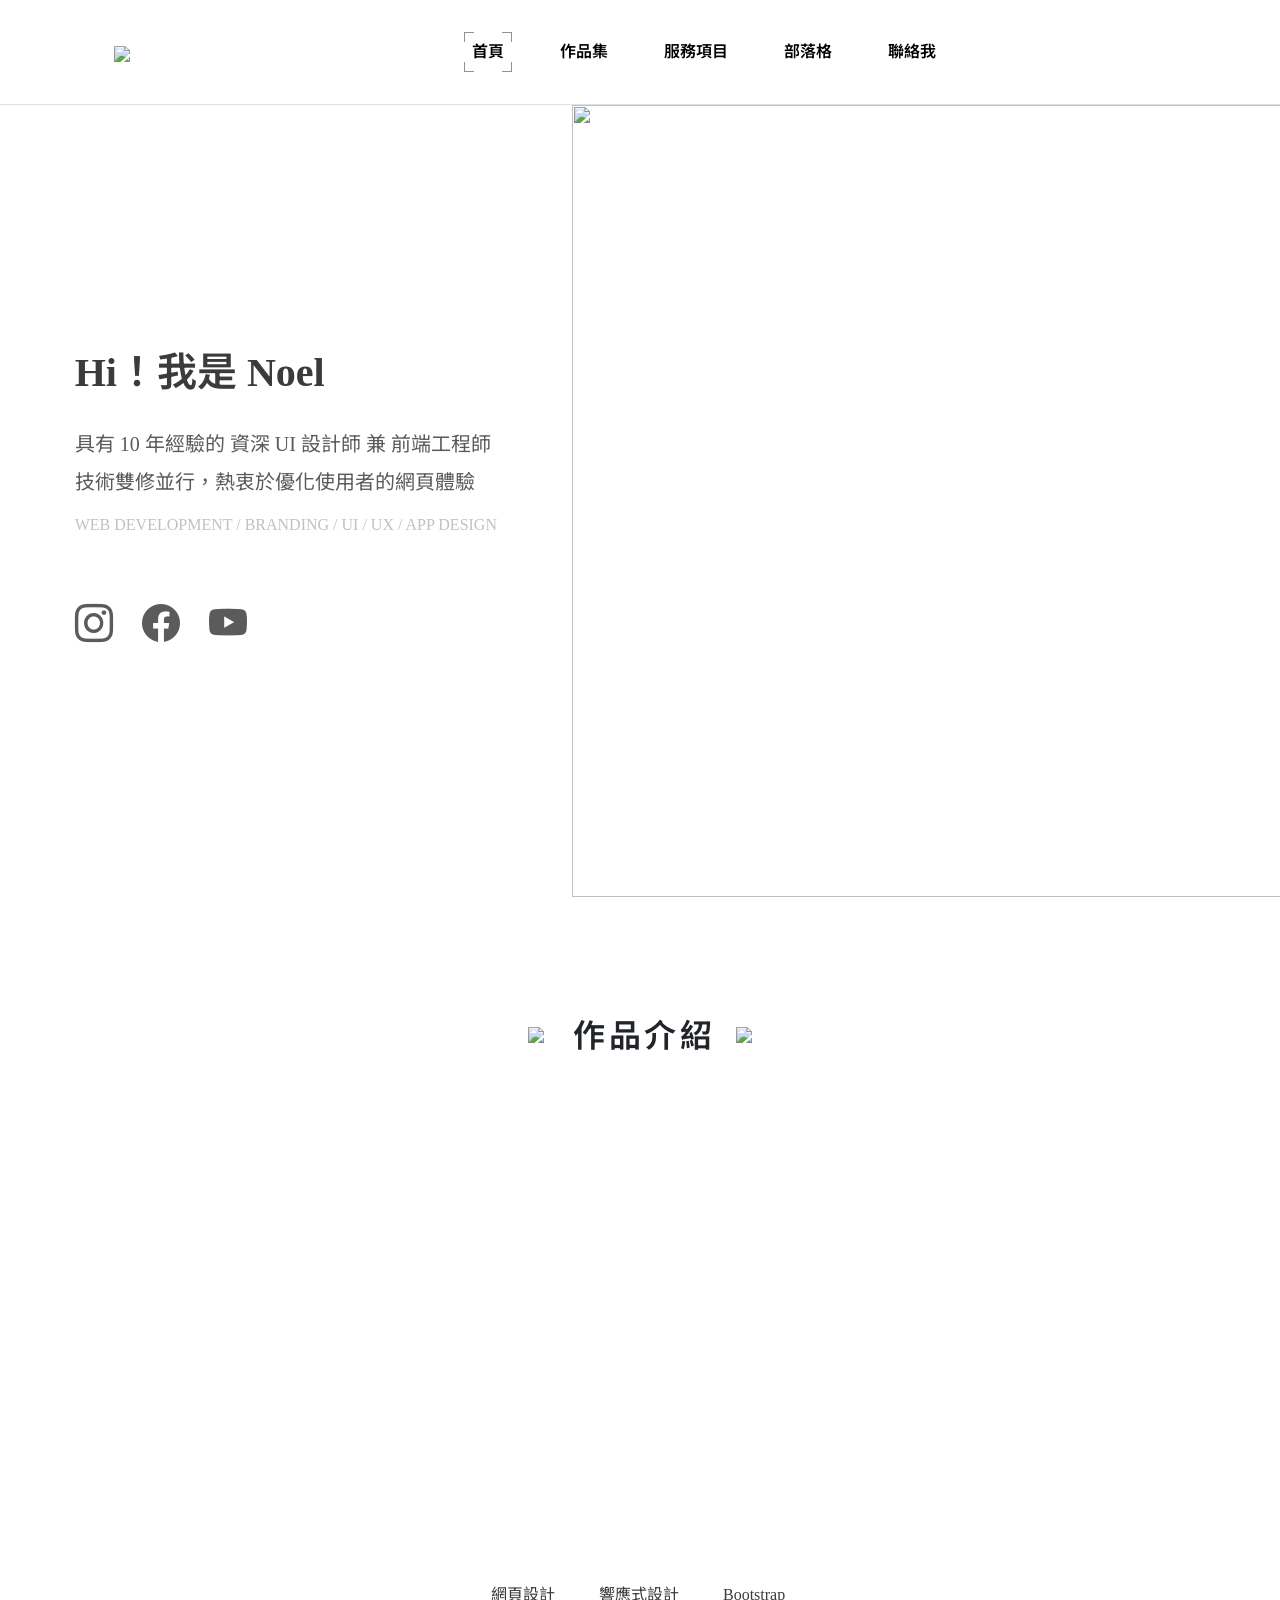
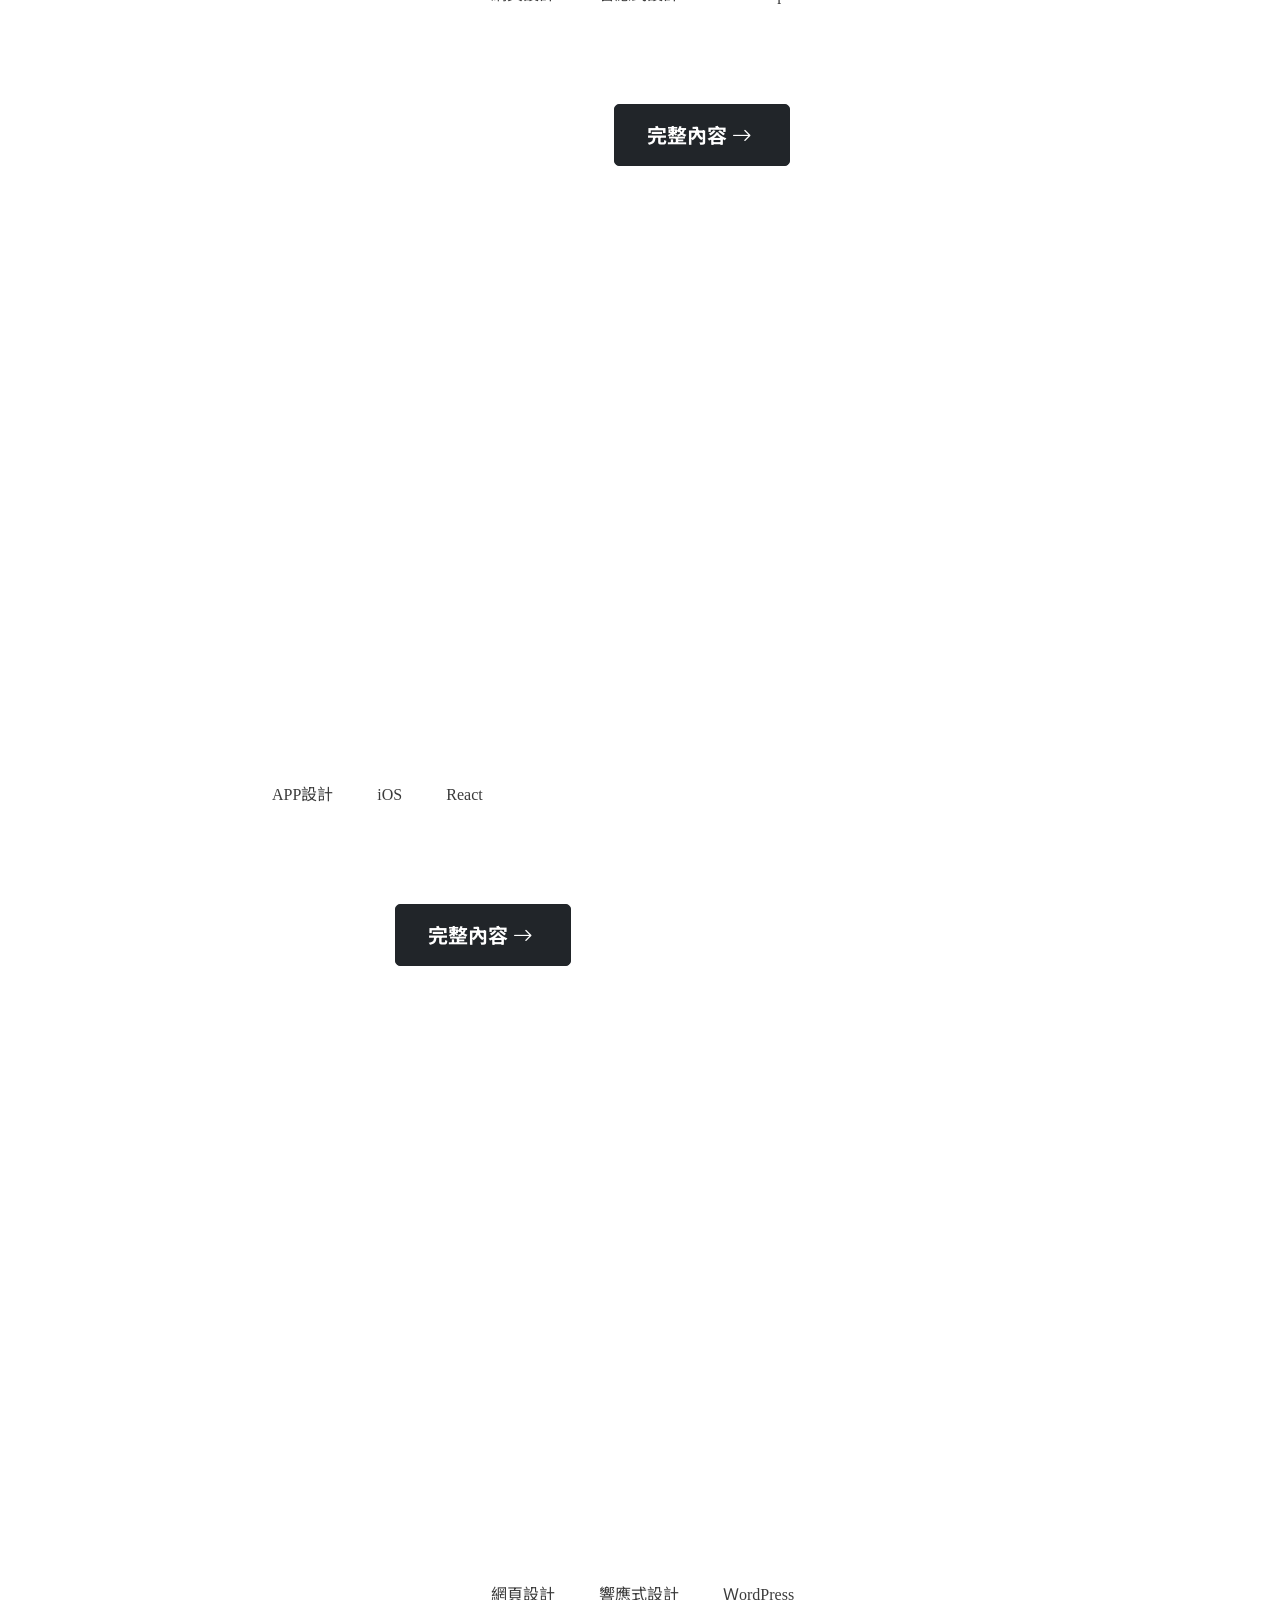
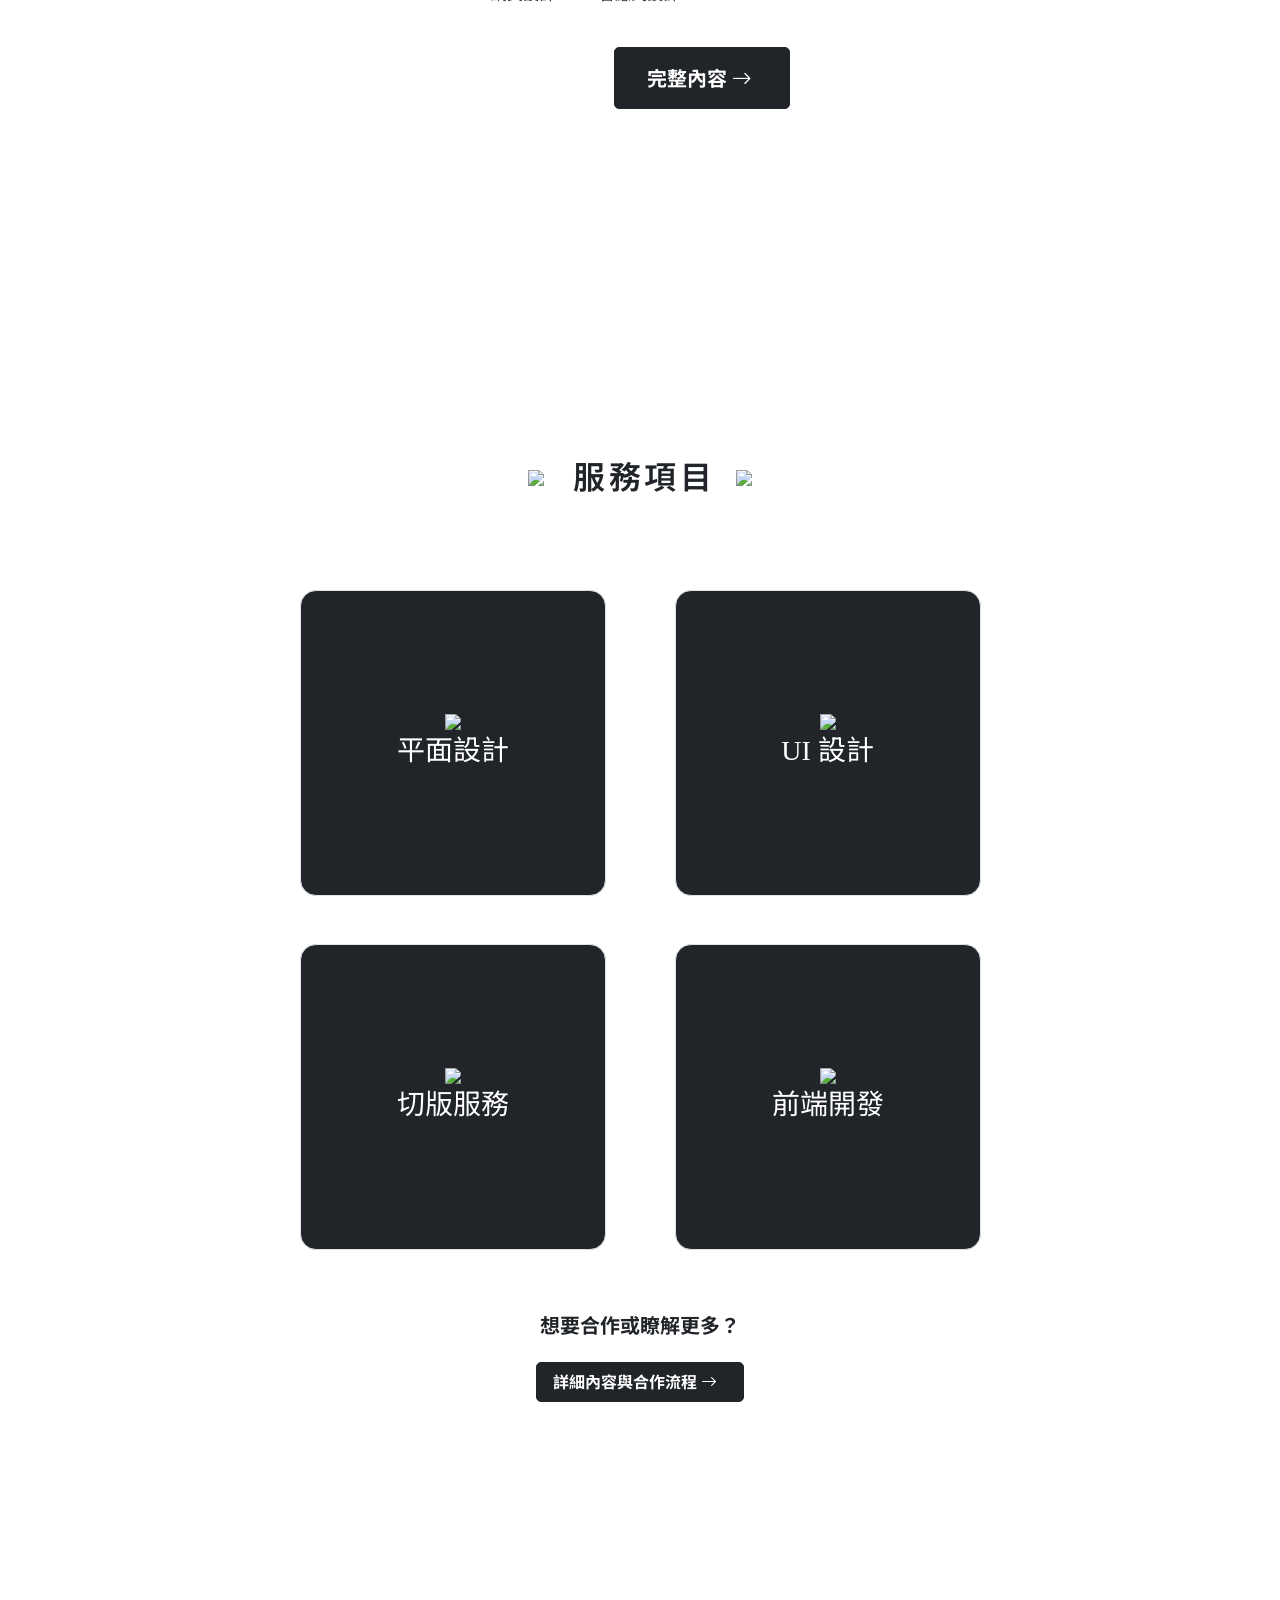
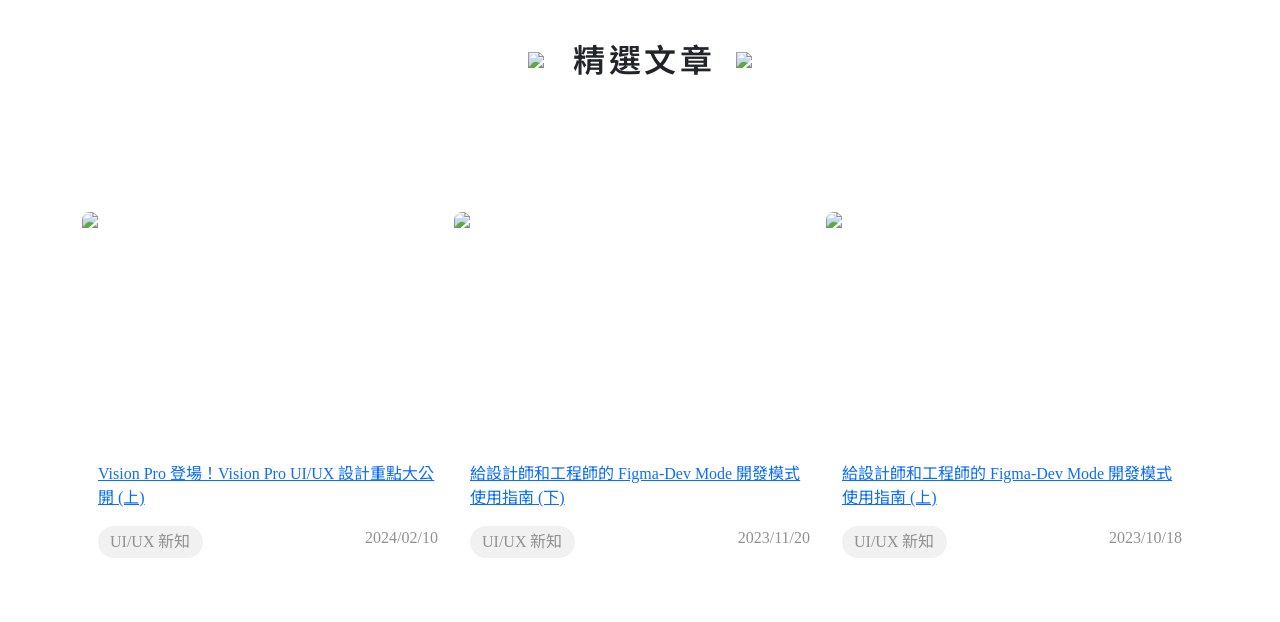
==== index.html @ 6736ba10 "modify cover rwd" ====
<!DOCTYPE html>
<html>

<head>
    <title>切版任務二</title>
    <meta name="viewport" content="width=device-width, initial-scale=1">
    <meta charset="UTF-8">
    <link rel="stylesheet" href="https://cdn.jsdelivr.net/npm/bootstrap@5.1.1/dist/css/bootstrap.min.css">
    <link rel="stylesheet" href="https://cdn.jsdelivr.net/npm/bootstrap-icons@1.7.2/font/bootstrap-icons.css">
    <link rel="stylesheet" href="https://cdnjs.cloudflare.com/ajax/libs/OwlCarousel2/2.3.4/assets/owl.carousel.min.css">
    <link rel="stylesheet"
        href="https://cdnjs.cloudflare.com/ajax/libs/OwlCarousel2/2.3.4/assets/owl.theme.default.min.css">
    <link rel="stylesheet" type="text/css" href="style.css">
    <script src="https://code.jquery.com/jquery-3.5.1.js"></script>
    <script src="https://cdnjs.cloudflare.com/ajax/libs/OwlCarousel2/2.3.4/owl.carousel.min.js"></script>
    <script src="https://cdnjs.cloudflare.com/ajax/libs/vue/3.2.37/vue.global.prod.js"></script>
    <script src="https://cdnjs.cloudflare.com/ajax/libs/vue-demi/0.13.11/index.iife.js"></script>
    <script src="https://unpkg.com/vue-router@4.0.5/dist/vue-router.global.js"></script>
    <script src="https://cdn.jsdelivr.net/npm/bootstrap@5.1.1/dist/js/bootstrap.bundle.min.js"></script>
    <script src="https://cdn.jsdelivr.net/npm/axios/dist/axios.min.js"></script>
    <script type="module" src="./app.js"></script>
</head>

<body class="">
    <div id="app">
        <!-- <router-view></router-view> -->


        <div class="border-bottom">
            <nav class="container  container_text navbar navbar-expand-lg navbar-light">
                <div class="container-fluid">
                    <a class="navbar-brand " href="#"><img class="navbar_img"
                            src="https://raw.githubusercontent.com/hexschool/2022-web-layout-training/a0deba953fc5322a513e717e7c24b25fa3d946f8/2024%20web-camp/logo.svg"></a>
                    <button class="navbar-toggler navbar-light" type="button" data-bs-toggle="collapse"
                        data-bs-target="#navbarCollapse" aria-controls="navbarCollapse" aria-expanded="false"
                        aria-label="Toggle navigation">
                        <span class="navbar-toggler-icon"></span>
                    </button>
                    <div class="collapse navbar-collapse" id="navbarCollapse">
                        <ul class="navbar-nav resume-cover-nav-margin">
                            <li class="nav-item ">
                                <a href="#" class="nav-link " aria-current="page">
                                    <span class="resume-cover-nav-li">首頁</span>
                                    <span class="nav-hover-upperLeft-StopPage"></span>
                                    <span class="nav-hover-upperRight-StopPage"></span>
                                    <span class="nav-hover-lowerRight-StopPage"></span>
                                    <span class="nav-hover-lowerLeft-StopPage"></span>
                                </a>
                            </li>
                            <li class="nav-item">
                                <a href="#/work" class="nav-link" aria-current="page">
                                    <span class="resume-cover-nav-li">作品集</span>
                                    <span class="nav-hover-upperLeft"></span>
                                    <span class="nav-hover-upperRight"></span>
                                    <span class="nav-hover-lowerRight"></span>
                                    <span class="nav-hover-lowerLeft"></span>
                                </a>
                            </li>
                            <li class="nav-item">
                                <a href="#/serve" class="nav-link" aria-current="page">

                                    <span class="resume-cover-nav-li">服務項目</span>
                                    <span class="nav-hover-upperLeft"></span>
                                    <span class="nav-hover-upperRight"></span>
                                    <span class="nav-hover-lowerRight"></span>
                                    <span class="nav-hover-lowerLeft"></span>
                                </a>
                            </li>
                            <li class="nav-item">
                                <a href="#blog" class="nav-link " aria-current="page">

                                    <span class="resume-cover-nav-li">部落格</span>
                                    <span class="nav-hover-upperLeft"></span>
                                    <span class="nav-hover-upperRight"></span>
                                    <span class="nav-hover-lowerRight"></span>
                                    <span class="nav-hover-lowerLeft"></span>
                                </a>
                            </li>
                            <li class="nav-item">
                                <a href="#" class="nav-link " aria-current="page">
                                    <span class="resume-cover-nav-li">聯絡我</span>
                                    <span class="nav-hover-upperLeft"></span>
                                    <span class="nav-hover-upperRight"></span>
                                    <span class="nav-hover-lowerRight"></span>
                                    <span class="nav-hover-lowerLeft"></span>
                                </a>
                            </li>
                        </ul>
                    </div>
                </div>
            </nav>
        </div>

        <div class="row featurette">
            <div class="resume-aboutMe-col">
                <h2 class="resume-about-title">Hi！我是 Noel</h2>
                <span class="resume-about-content">具有 10 年經驗的 資深 UI 設計師 兼 前端工程師<br></span>
                <span class="resume-about-content">技術雙修並行，熱衷於優化使用者的網頁體驗</span>
                <span class="resume-about-remark">WEB DEVELOPMENT / BRANDING / UI / UX / APP DESIGN</span>
                <div class="resume-about-icon-padding ">
                    <a href=""><i class="bi bi-instagram resume-about-title-icon"></i></a>
                    <a href=""><i class="bi bi-facebook resume-about-title-icon"></i></a>
                    <a href=""><i class="bi bi-youtube resume-about-title-icon"></i></a>
                </div>
            </div>
            <div class="resume-aboutMeImg-col">
                <img src="https://firebasestorage.googleapis.com/v0/b/homework2-4f72e.appspot.com/o/hero-lg.png?alt=media&token=9f49926b-f44a-4ac8-8547-cb9cc4379510"
                    class="img-fluid resume-about-Img">
            </div>
        </div>




        <div class="introduction-of-works-blockDiv">
            <img class="introduction-of-works-title-deco"
                src="https://github.com/hexschool/2022-web-layout-training/blob/main/2024%20web-camp/title-deco-left-lg.png?raw=true">
            <span class="introduction-of-works-BigTitle">作品介紹</span>
            <img class="introduction-of-works-title-deco"
                src="https://github.com/hexschool/2022-web-layout-training/blob/main/2024%20web-camp/title-deco-right-lg.png?raw=true">
        </div>



        <div class="introduction-of-works-interstellar-travel-background">
            <div class="position-relative">
                <div class="introduction-of-works-interstellar-travel-textBox">
                    <div class="introduction-of-works-interstellar-travel-firstBox">
                        <h2 class="introduction-of-works-interstellar-travel-title">星際旅行訂票平台</h2>
                        <p class="introduction-of-works-interstellar-travel-content">悠遊宇宙的夢想，從這裡開始實現</p>
                        <span class="introduction-of-works-interstellar-travel-hashTag">網頁設計</span>
                        <span class="introduction-of-works-interstellar-travel-hashTag">響應式設計</span>
                        <span class="introduction-of-works-interstellar-travel-hashTag">Bootstrap</span>
                        <hr class="introduction-of-works-interstellar-travel-hr">
                    </div>

                    <div class="introduction-of-works-interstellar-travel-button-box">
                        <a class="btn btn-dark introduction-of-works-interstellar-travel-button" href="" role="button">
                            完整內容
                            <i class="bi bi-arrow-right introduction-of-works-interstellar-travel-rightIcon"></i>
                        </a>
                    </div>
                </div>
            </div>
        </div>




        <div class="marketing introduction-of-works-interstellar-travel-sm">
            <div class="row featurette">
                <div class="col-md-7 order-md-2 text-center">
                    <div class="introduction-of-works-interstellar-travel-firstBox">
                        <h2 class="introduction-of-works-interstellar-travel-title">星際旅行訂票平台</h2>
                        <p class="introduction-of-works-interstellar-travel-content">悠遊宇宙的夢想，從這裡開始實現</p>
                        <span class="introduction-of-works-interstellar-travel-hashTag">網頁設計</span>
                        <span class="introduction-of-works-interstellar-travel-hashTag">響應式設計</span>
                        <span class="introduction-of-works-interstellar-travel-hashTag">Bootstrap</span>
                    </div>
                    <div class="introduction-of-works-interstellar-travel-button-box">
                        <a class="btn btn-dark introduction-of-works-interstellar-travel-button" href="" role="button">
                            完整內容
                            <i class="bi bi-arrow-right introduction-of-works-interstellar-travel-rightIcon"></i>
                        </a>
                    </div>
                </div>
                <div class="col-md-5 order-md-1">
                    <img src="https://firebasestorage.googleapis.com/v0/b/homework2-4f72e.appspot.com/o/%E6%98%9F%E9%9A%9B%E6%97%85%E8%A1%8C.png?alt=media&token=948984b9-6ad5-4eae-b040-bf487b9ed3b4"
                        class="img-fluid " style="height:350px">
                </div>
            </div>
        </div>



        <div class="financial-management-Img">
            <div class="position-relative">
                <div class="financial-management-textBox">
                    <div class="financial-management-firstBox">
                        <h2 class="financial-management-title">理財APP</h2>
                        <p class="financial-management-content">連動帳戶與行動支付，讓 AI 提供您最好的理財建議</p>
                        <span class="financial-management-hashTag">APP設計</span>
                        <span class="financial-management-hashTag">iOS</span>
                        <span class="financial-management-hashTag">React</span>
                        <hr class="financial-management-hr" />
                    </div>
                    <div class="financial-management-button-box">
                        <a class="btn btn-dark financial-management-button" href=" " role="button">
                            完整內容
                            <i class="bi bi-arrow-right financial-management-rightIcon"></i>
                        </a>
                    </div>
                </div>
            </div>
        </div>



        <div class="marketing financial-management-Img-sm">
            <div class="row featurette">
                <div class="col-md-7 order-md-2 text-center">
                    <div class="financial-management-firstBox">
                        <h2 class="financial-management-title">理財APP</h2>
                        <p class="financial-management-content">連動帳戶與行動支付，讓 AI 提供您最好的理財建議</p>
                        <span class="financial-management-hashTag">APP設計</span>
                        <span class="financial-management-hashTag">iOS</span>
                        <span class="financial-management-hashTag">React</span>
                    </div>
                    <div class="financial-management-button-box">
                        <a class="btn btn-dark financial-management-button" href=" " role="button">
                            完整內容
                            <i class="bi bi-arrow-right financial-management-rightIcon"></i>
                        </a>
                    </div>
                </div>
                <div class="col-md-5 order-md-1">
                    <img src="https://firebasestorage.googleapis.com/v0/b/homework2-4f72e.appspot.com/o/%E7%90%86%E8%B2%A1app.png?alt=media&token=738031c8-1df3-4369-8a4d-fba3912abd86"
                        class="img-fluid " style="height:350px">
                </div>
            </div>
        </div>

        <div class="medical-beauty-clinic-background">
            <div class="position-relative">
                <div class="medical-beauty-clinic-textBox">
                    <div class="medical-beauty-clinic-firstBox">
                        <h2 class="medical-beauty-clinic-title">醫美診所官網</h2>
                        <p class="medical-beauty-clinic-content">永保青春的秘密，從粹究開始</p>
                        <span class="medical-beauty-clinic-hashTag">網頁設計</span>
                        <span class="medical-beauty-clinic-hashTag">響應式設計</span>
                        <span class="medical-beauty-clinic-hashTag">ＷordPress</span>
                    </div>
                    <div class="medical-beauty-clinic-button-box">
                        <a class="btn btn-dark medical-beauty-clinic-button" href="" role="button">
                            完整內容
                            <i class="bi bi-arrow-right medical-beauty-clinic-rightIcon"></i>
                        </a>
                    </div>
                </div>
            </div>
        </div>





        <div class="marketing medical-beauty-clinic-sm">
            <div class="row featurette">
                <div class="col-md-7 order-md-2 text-center">
                    <div class="medical-beauty-clinic-firstBox">
                        <h2 class="medical-beauty-clinic-title">醫美診所官網</h2>
                        <p class="medical-beauty-clinic-content">永保青春的秘密，從粹究開始</p>
                        <span class="medical-beauty-clinic-hashTag">網頁設計</span>
                        <span class="medical-beauty-clinic-hashTag">響應式設計</span>
                        <span class="medical-beauty-clinic-hashTag">ＷordPress</span>
                    </div>
                    <div class="medical-beauty-clinic-button-box">
                        <a class="btn btn-dark medical-beauty-clinic-button" href="" role="button">
                            完整內容
                            <i class="bi bi-arrow-right medical-beauty-clinic-rightIcon"></i>
                        </a>
                    </div>
                </div>
                <div class="col-md-5 order-md-1">
                    <img src="https://firebasestorage.googleapis.com/v0/b/homework2-4f72e.appspot.com/o/%E7%B2%B9%E7%A9%B6%E7%BE%8E%E5%AD%B8.png?alt=media&token=ee5ea9f1-6f78-480c-a72b-519c9eb9b66f"
                        class="img-fluid " style="height:350px">
                </div>
            </div>
        </div>


        <div class="service-items-img">
            <div class="introduction-of-works-blockDiv">
                <img class="introduction-of-works-title-deco"
                    src="https://github.com/hexschool/2022-web-layout-training/blob/main/2024%20web-camp/title-deco-left-lg.png?raw=true">
                <span class="introduction-of-works-BigTitle">服務項目</span>
                <img class="introduction-of-works-title-deco"
                    src="https://github.com/hexschool/2022-web-layout-training/blob/main/2024%20web-camp/title-deco-right-lg.png?raw=true">
            </div>

            <div class="container">
                <div class="row row-cols-1 g-3  justify-content-center  ">
                    <div class="border bg-dark service-items-box ">
                        <img
                            src="https://raw.githubusercontent.com/hexschool/2022-web-layout-training/a0deba953fc5322a513e717e7c24b25fa3d946f8/2024%20web-camp/price-item-visual.svg">
                        平面設計
                    </div>
                    <div class="border bg-dark service-items-box">
                        <img
                            src="https://raw.githubusercontent.com/hexschool/2022-web-layout-training/a0deba953fc5322a513e717e7c24b25fa3d946f8/2024%20web-camp/price-item-ui.svg">
                        UI 設計
                    </div>
                    <div class="border bg-dark service-items-box">
                        <img
                            src="https://raw.githubusercontent.com/hexschool/2022-web-layout-training/a0deba953fc5322a513e717e7c24b25fa3d946f8/2024%20web-camp/service-item-html%26css.svg">
                        切版服務
                    </div>
                    <div class="border bg-dark service-items-box">
                        <img
                            src="https://raw.githubusercontent.com/hexschool/2022-web-layout-training/a0deba953fc5322a513e717e7c24b25fa3d946f8/2024%20web-camp/price-item-front-end.svg">
                        前端開發
                    </div>
                </div>
            </div>
            <h1 class="service-items-title">想要合作或瞭解更多？</h1>
            <div class="service-items-button-box">
                <a class="btn btn-dark service-items-button" href="" role="button">
                    詳細內容與合作流程
                    <i class="bi bi-arrow-right service-items-rightIcon"></i>
                </a>
            </div>
        </div>



        <div class="introduction-of-works-blockDiv">
            <img class="introduction-of-works-title-deco"
                src="https://github.com/hexschool/2022-web-layout-training/blob/main/2024%20web-camp/title-deco-left-lg.png?raw=true">
            <span class="introduction-of-works-BigTitle">精選文章</span>
            <img class="introduction-of-works-title-deco"
                src="https://github.com/hexschool/2022-web-layout-training/blob/main/2024%20web-camp/title-deco-right-lg.png?raw=true">
        </div>

        <div class="album py-5  ">
            <div class="container">
                <div class="row row-cols-1 row-cols-sm-2 row-cols-md-3  ">
                    <div class="col">
                        <div class="card">
                            <img class="featured-articlescard-img-top"
                                src="https://github.com/hexschool/2022-web-layout-training/blob/main/2024%20web-camp/article-image1.png?raw=true">
                            <div class="card-body">
                                <span class="featured-articlescard-img-content"><a href="">Vision Pro 登場！Vision Pro
                                        UI/UX 設計重點大公開
                                        (上)</a></span>
                                <div class="featured-articlescard-img-hashtag-box">
                                    <span class="featured-articlescard-img-hashtag">UI/UX 新知</span>
                                    <span class="featured-articlescard-img-time ">2024/02/10</span>
                                </div>
                            </div>
                        </div>
                    </div>
                    <div class="col">
                        <div class="card">
                            <img class="featured-articlescard-img-top"
                                src="https://github.com/hexschool/2022-web-layout-training/blob/main/2024%20web-camp/article-image2.png?raw=true">
                            <div class="card-body">
                                <span class="featured-articlescard-img-content"><a href="">給設計師和工程師的 Figma-Dev Mode
                                        開發模式使用指南 (下)</a></span>
                                <div class="featured-articlescard-img-hashtag-box">
                                    <span class="featured-articlescard-img-hashtag">UI/UX 新知</span>
                                    <span class="featured-articlescard-img-time ">2023/11/20</span>
                                </div>
                            </div>
                        </div>
                    </div>
                    <div class="col">
                        <div class="card">
                            <img class="featured-articlescard-img-top"
                                src="https://github.com/hexschool/2022-web-layout-training/blob/main/2024%20web-camp/article-image3.png?raw=true">
                            <div class="card-body">
                                <span class="featured-articlescard-img-content"><a href="">給設計師和工程師的 Figma-Dev Mode
                                        開發模式使用指南 (上) </a></span>
                                <div class="featured-articlescard-img-hashtag-box">
                                    <span class="featured-articlescard-img-hashtag">UI/UX 新知</span>
                                    <span class="featured-articlescard-img-time ">2023/10/18</span>
                                </div>
                            </div>
                        </div>
                    </div>
                </div>
            </div>
        </div>




        <!-- <div class="anypage-footer-img" id="callme">
            <div class="container">
                <footer class="anypage-footer">
                    <div class="anypage-footer-box1">
                        <img class="anypage-footer-box-Noel"
                            src="https://raw.githubusercontent.com/hexschool/2022-web-layout-training/a0deba953fc5322a513e717e7c24b25fa3d946f8/2024%20web-camp/logo.svg">
                        <span class="anypage-footer-box-content">若有數位產品設計和開發相關問題</span>
                        <span class="anypage-footer-box-content">歡迎填寫表單，或直接與我聯絡！</span>
                        <span class="anypage-footer-box-gmail">service@hexschool.com</span>
                    </div>
                    <div class="anypage-footer-box2">
                        <a class="text-muted" href="">
                            <button type="button" class="btn btn-outline-dark anypage-footer-box-Button active"><img
                                    src="https://raw.githubusercontent.com/hexschool/2022-web-layout-training/a0deba953fc5322a513e717e7c24b25fa3d946f8/2024%20web-camp/list.svg">填寫表單
                            </button>
                        </a>

                        <a class="text-muted" href="">
                            <button type="button" class="btn btn-outline-dark anypage-footer-box-Button"><img
                                    src="https://raw.githubusercontent.com/hexschool/2022-web-layout-training/a0deba953fc5322a513e717e7c24b25fa3d946f8/2024%20web-camp/instagram.svg">hexschool_demo
                            </button>
                        </a>

                        <a class="text-muted" href="">
                            <button type="button" class="btn btn-outline-dark anypage-footer-box-Button">
                                <img
                                    src="https://raw.githubusercontent.com/hexschool/2022-web-layout-training/a0deba953fc5322a513e717e7c24b25fa3d946f8/2024%20web-camp/facebook.svg">hexschoolTW
                            </button>
                        </a>

                    </div>
                </footer>
            </div>
        </div> -->












</body>

</html>
---- style.css ----
@import url("https://fonts.googleapis.com/css2?family=Tinos:ital,wght@0,400;0,700;1,400;1,700&display=swap");
@import url("https://fonts.googleapis.com/css2?family=Noto+Sans+TC:wght@100..900&family=Tinos:ital,wght@0,400;0,700;1,400;1,700&display=swap");

body {
  font-family: "Tinos", "Noto Sans TC", serif;
}

/* * nav */
nav {
  padding: 32px !important;
}

.row {
  --bs-gutter-x: 0;
}

/* * 開始 首頁 Nav */

.resume-cover-nav-li {
  font-size: 16px;
  font-weight: 600;
  line-height: 24px;
  text-align: left;
  color: #000000;
  padding-right: 40px;
}

.resume-cover-nav-margin {
  margin-left: 318px;
}

/* * 共通 nav hover 框框 */

.nav-hover-upperLeft {
  top: 0px;
  left: 0px;
  margin-right: 40px;
  border-top: 1px solid #919191;
  border-left: 1px solid #919191;
}
.nav-hover-upperRight {
  top: 0;
  right: 0;
  margin-right: 40px;
  border-top: 1px solid #919191;
  border-right: 1px solid #919191;
}
.nav-hover-lowerRight {
  right: 0;
  bottom: 0;
  margin-right: 40px;
  border-right: 1px solid #919191;
  border-bottom: 1px solid #919191;
}
.nav-hover-lowerLeft {
  left: 0;
  bottom: 0;
  margin-right: 40px;
  border-left: 1px solid #919191;
  border-bottom: 1px solid #919191;
}
.nav-hover-upperLeft,
.nav-hover-upperRight,
.nav-hover-lowerRight,
.nav-hover-lowerLeft {
  position: absolute;
  width: 10px;
  height: 10px;
  display: none;
}

.nav-link {
  position: relative;
  display: inline-block;
}

.nav-link:hover .nav-hover-upperLeft,
.nav-link:hover .nav-hover-upperRight,
.nav-link:hover .nav-hover-lowerRight,
.nav-link:hover .nav-hover-lowerLeft {
  display: block !important; /* 鼠标悬停时显示 */
}

/* * Nav框框終點 */

/* * 點擊Nav該頁面特效  */

.nav-hover-upperLeft-StopPage,
.nav-hover-upperRight-StopPage,
.nav-hover-lowerRight-StopPage,
.nav-hover-lowerLeft-StopPage {
  position: absolute;
  width: 10px;
  height: 10px;
}

.nav-link:hover .nav-hover-upperLeft-StopPage,
.nav-link:hover .nav-hover-upperRight-StopPage,
.nav-link:hover .nav-hover-lowerRight-StopPage,
.nav-link:hover .nav-hover-lowerLeft-StopPage {
  display: block !important; /* 鼠标悬停时显示 */
}

.nav-hover-upperLeft-StopPage {
  top: 0;
  left: 0px;
  margin-right: 40px;
  border-top: 1px solid #919191;
  border-left: 1px solid #919191;
}
.nav-hover-upperRight-StopPage {
  top: 0;
  right: 0;
  margin-right: 40px;
  border-top: 1px solid #919191;
  border-right: 1px solid #919191;
}
.nav-hover-lowerRight-StopPage {
  right: 0;
  bottom: 0;
  margin-right: 40px;
  border-right: 1px solid #919191;
  border-bottom: 1px solid #919191;
}
.nav-hover-lowerLeft-StopPage {
  left: 0;
  bottom: 0;
  margin-right: 40px;
  border-left: 1px solid #919191;
  border-bottom: 1px solid #919191;
}

@media (max-width: 768px) {
  .resume-cover-nav-margin {
    margin-left: 50px;
  }
}

/* *首頁 自我介紹 篇*/
.resume-aboutMeImg-col,
.resume-aboutMe-col {
  display: flex !important;
  flex-direction: column;
  align-content: center;
  justify-content: center;
  flex-wrap: wrap;
}

.resume-about-title {
  font-size: 40px;
  font-weight: 600;
  line-height: 48px;
  text-align: left;
  padding-bottom: 24px;
  color: rgba(59, 59, 59, 1);
}

.resume-about-content {
  font-size: 20px;
  font-weight: 400;
  line-height: 30px;
  text-align: left;
  padding-bottom: 8px;
  color: rgba(91, 91, 91, 1);
}

.resume-about-remark {
  font-size: 16px;
  font-weight: 400;
  line-height: 24px;
  text-align: left;
  padding-top: 8px;
  color: rgba(193, 193, 193, 1);
}

.resume-about-icon-padding {
  padding-top: 60px;
}

.resume-about-title-icon {
  font-size: 38px;
  padding-right: 25px;
  color: rgba(91, 91, 91, 1);
}

.resume-about-Img {
  width: 1154px;
  height: 792px;
  object-fit: cover;
}

/* *首頁 自我介紹 RWD 文字 照片 */

@media (max-width: 768px) {
  .resume-about-title,
  .resume-about-content,
  .resume-about-remark,
  .resume-about-icon-padding {
    text-align: center;
  }

  .resume-about-Img {
    width: auto;
    height: 285px;
    object-fit: cover;
  }

  .featurette .resume-aboutMe-col {
    order: 2;
  }

  .featurette .resume-aboutMeImg-col {
    order: 1;
  }

  .resume-about-icon-padding {
    padding-left: 30px;
  }
}

/* * 首頁 自我介紹 col */
@media (min-width: 768px) {
  .resume-aboutMe-col-md-1 {
    flex: 0 0 8.333333%;
    max-width: 8.333333%;
  }
  .resume-aboutMe-col-md-2 {
    flex: 0 0 16.666667%;
    max-width: 16.666667%;
  }
  .resume-aboutMe-col-md-3 {
    flex: 0 0 25%;
    max-width: 25%;
  }
  .resume-aboutMe-col-md-4 {
    flex: 0 0 33.333333%;
    max-width: 33.333333%;
  }
  .resume-aboutMe-col-md-5 {
    flex: 0 0 41.666667%;
    max-width: 41.666667%;
  }
  .resume-aboutMe-col-md-6 {
    flex: 0 0 50%;
    max-width: 50%;
  }
  .resume-aboutMe-col-md-7 {
    flex: 0 0 58.333333%;
    max-width: 58.333333%;
  }

  .resume-aboutMe-col-md-8 {
    flex: 0 0 66.666667%;
    max-width: 66.666667%;
  }
  .resume-aboutMe-col-md-9 {
    flex: 0 0 75%;
    max-width: 75%;
  }
  .resume-aboutMe-col-md-10 {
    flex: 0 0 83.333333%;
    max-width: 83.333333%;
  }
  .resume-aboutMe-col-md-11 {
    flex: 0 0 91.666667%;
    max-width: 91.666667%;
  }
  .resume-aboutMe-col-md-12 {
    flex: 0 0 100%;
    max-width: 100%;
  }

  /* * 首頁的自我介紹圖片  */
  .resume-aboutMeImg-col {
    flex: 0 0 55.333333%;
    max-width: 55.333333%;
  }
  .resume-aboutMe-col {
    flex: 0 0 44.666667%;
    max-width: 44.666667%;
  }
}

/* * 首頁 作品介紹 文字  */

.introduction-of-works-blockDiv {
  padding-top: 120px;
  padding-bottom: 80px;
  text-align: center;
}

.introduction-of-works-BigTitle {
  font-size: 32px;
  font-weight: 600;
  line-height: 38.4px;
  letter-spacing: 0.12em;
  padding-left: 25px;
  padding-right: 16px;
}

/* * 作品介紹 -- 星際旅行 */

.introduction-of-works-interstellar-travel-background {
  background-image: url("https://firebasestorage.googleapis.com/v0/b/homework2-4f72e.appspot.com/o/%E6%98%9F%E9%9A%9B%E6%97%85%E8%A1%8C.png?alt=media&token=948984b9-6ad5-4eae-b040-bf487b9ed3b4");
  background-size: cover;
  background-repeat: no-repeat;
  background-position: center;
  display: block;
  max-width: 100%;
  height: 800px;
}

.introduction-of-works-interstellar-travel-textBox-position {
  display: flex;
  flex-direction: column;
  align-items: center;
  justify-content: flex-end;
  height: 800px;
}

.introduction-of-works-interstellar-travel-textBox {
  position: absolute;
  width: 526px;
  height: 400px;
  top: 250px;
  right: 315px;
  border-radius: 10px;
  background-color: rgba(255, 255, 255, 0.1);
}

.introduction-of-works-interstellar-travel-firstBox {
  padding: 80px 40px 40px 40px;
}

.introduction-of-works-interstellar-travel-hr {
  border: 0px, 0px, 1px, 0px;
  margin-top: 40px;
  color: white;
  opacity: 1;
}

.introduction-of-works-interstellar-travel-title {
  padding: 0px 0px 8px 0px;
  font-size: 28px;
  font-weight: 700;
  line-height: 33.6px;
  text-align: left;
  color: rgba(255, 255, 255, 1);
}

.introduction-of-works-interstellar-travel-content {
  padding: 0px 0px 24px 0px;
  font-size: 16px;
  font-weight: 400;
  line-height: 24px;
  text-align: left;
  color: rgba(255, 255, 255, 1);
}

.introduction-of-works-interstellar-travel-hashTag {
  font-size: 16px;
  font-weight: 400;
  line-height: 24px;
  text-align: left;
  width: 88px;
  height: 32px;
  padding: 4px 12px 4px 12px;
  margin-right: 16px;
  border-radius: 16px;
  color: rgba(59, 59, 59, 1);
  background: rgba(255, 255, 255, 1);
  border-bottom: 1px;
}

.introduction-of-works-interstellar-travel-button-box {
  display: flex;
  justify-content: center;
}

.introduction-of-works-interstellar-travel-button {
  width: 176px;
  height: 62px;
  padding: 16px 8px 16px 32px;
  border-radius: 5px;
  font-size: 20px;
  font-weight: 700;
  line-height: 30px;
  text-align: left;
  color: rgba(255, 255, 255, 1);
}

.introduction-of-works-interstellar-travel-rightIcon {
  width: 15.57px;
  height: 15.16px;
  color: rgba(255, 255, 255, 1);
}

/* * 作品介紹 -- 星際旅行 RWD */

.introduction-of-works-interstellar-travel-sm {
  display: none;
}

@media (max-width: 768px) {
  /* * 星際旅行---小螢幕圖片專區 */
  .introduction-of-works-interstellar-travel-background {
    display: none;
  }

  .introduction-of-works-interstellar-travel-sm {
    display: block;
  }

  .introduction-of-works-interstellar-travel-textBox {
    display: flex !important;
    flex-wrap: wrap;
    align-content: center;
    align-items: center;
    flex-direction: column;
    justify-content: flex-end;
    position: initial !important;
    width: 483px !important;
    height: 100% !important;
  }

  /* * 星際旅行 - 小螢幕文字區 */

  .introduction-of-works-blockDiv {
    padding-top: 80px;
    padding-bottom: 40px;
  }

  .introduction-of-works-interstellar-travel-firstBox {
    padding: 24px 24px 24px 24px;
  }

  .introduction-of-works-interstellar-travel-title {
    padding: 0 0 8px 0;
    margin: 0;
    text-align: center;
    color: rgba(30, 30, 30, 1);
  }

  .introduction-of-works-interstellar-travel-content {
    padding: 0 0 16px 0;
    margin: 0;
    text-align: center;
    color: rgba(91, 91, 91, 1);
  }

  .introduction-of-works-interstellar-travel-hashTag {
    color: rgba(59, 59, 59, 1);
    text-align: center;
    background: rgba(241, 241, 241, 1);
  }

  .introduction-of-works-interstellar-travel-button-box {
    padding-bottom: 48px;
  }

  .introduction-of-works-interstellar-travel-button {
    width: 128px;
    height: 40px;
    padding: 8px 8px 8px 16px;
    font-size: 16px;
    line-height: 24px;
    color: rgba(255, 255, 255, 1);
  }
}

.introduction-of-works-title-deco {
  padding-bottom: 16px;
  border: 1px 0px 0px 0px;
}

/* * 首頁 作品介紹 理財App 大螢幕區 */

.financial-management-Img {
  background-image: url("https://firebasestorage.googleapis.com/v0/b/homework2-4f72e.appspot.com/o/%E7%90%86%E8%B2%A1app.png?alt=media&token=738031c8-1df3-4369-8a4d-fba3912abd86");
  background-size: cover;
  background-repeat: no-repeat;
  background-position: center;
  height: 800px;
}

.financial-management-textBox {
  position: absolute;
  width: 526px;
  height: 400px;
  top: 250px;
  left: 220px;
  border-radius: 10px;
  background-color: rgba(255, 255, 255, 0.1);
}

.financial-management-firstBox {
  padding: 80px 40px 40px 40px;
}

.financial-management-hr {
  border: 0px, 0px, 1px, 0px;
  margin-top: 40px;
  color: white;
  opacity: 1;
}

.financial-management-title {
  padding: 0px 0px 8px 0px;
  font-size: 28px;
  font-weight: 700;
  line-height: 33.6px;
  text-align: left;
  color: rgba(255, 255, 255, 1);
}

.financial-management-content {
  padding: 0px 0px 24px 0px;
  font-size: 16px;
  font-weight: 400;
  line-height: 24px;
  text-align: left;
  color: rgba(255, 255, 255, 1);
}

.financial-management-hashTag {
  font-size: 16px;
  font-weight: 400;
  line-height: 24px;
  text-align: left;
  width: 88px;
  height: 32px;
  padding: 4px 12px 4px 12px;
  margin-right: 16px;
  border-radius: 16px;
  color: rgba(59, 59, 59, 1);
  background: rgba(255, 255, 255, 1);
  border-bottom: 1px;
}

.financial-management-button-box {
  display: flex;
  justify-content: center;
}

.financial-management-button {
  width: 176px;
  height: 62px;
  padding: 16px 8px 16px 32px;
  border-radius: 5px;
  font-size: 20px;
  font-weight: 700;
  line-height: 30px;
  text-align: left;
  color: rgba(255, 255, 255, 1);
}

.financial-management-rightIcon {
  width: 15.57px;
  height: 15.16px;
  color: rgba(255, 255, 255, 1);
}

.financial-management-Img-sm {
  display: none;
}

@media (max-width: 768px) {
  /* * 首頁 作品介紹 理財APP---圖片區 */
  .financial-management-Img {
    display: none;
  }

  .financial-management-Img-sm {
    display: block;
  }

  .financial-management-textBox {
    display: flex !important;
    flex-wrap: wrap;
    align-content: center;
    align-items: center;
    flex-direction: column;
    justify-content: flex-end;
    position: initial !important;
    width: 483px !important;
    height: 100% !important;
  }

  /* * 首頁 作品介紹 理財APP---小螢幕文字區 */

  .financial-management-firstBox {
    padding: 24px 24px 24px 24px;
  }

  .financial-management-title {
    padding: 0 0 8px 0;
    margin: 0;
    text-align: center;
    color: rgba(30, 30, 30, 1);
  }

  .financial-management-content {
    padding: 0 0 16px 0;
    margin: 0;
    text-align: center;
    color: rgba(91, 91, 91, 1);
  }

  .financial-management-hashTag {
    color: rgba(59, 59, 59, 1);
    text-align: center;
    background: rgba(241, 241, 241, 1);
  }

  .financial-management-button-box {
    padding-bottom: 48px;
  }

  .financial-management-button {
    width: 128px;
    height: 40px;
    padding: 8px 8px 8px 16px;
    font-size: 16px;
    line-height: 24px;
    color: rgba(255, 255, 255, 1);
  }
}

/* * 作品介紹 -- 醫美診所 */

.medical-beauty-clinic-background {
  background-image: url("https://firebasestorage.googleapis.com/v0/b/homework2-4f72e.appspot.com/o/%E7%B2%B9%E7%A9%B6%E7%BE%8E%E5%AD%B8.png?alt=media&token=ee5ea9f1-6f78-480c-a72b-519c9eb9b66f");
  background-size: cover;
  background-repeat: no-repeat;
  background-position: center;
  display: block;
  max-width: 100%;
  height: 800px;
}

.medical-beauty-clinic-textBox {
  position: absolute;
  width: 526px;
  height: 400px;
  top: 250px;
  right: 315px;
  border-radius: 10px;
  background-color: rgba(255, 255, 255, 0.1);
}

.medical-beauty-clinic-firstBox {
  padding: 80px 40px 40px 40px;
}

.medical-beauty-clinic-hr {
  border: 0px, 0px, 1px, 0px;
  margin-top: 40px;
  color: white;
  opacity: 1;
}

.medical-beauty-clinic-title {
  padding: 0px 0px 8px 0px;
  font-size: 28px;
  font-weight: 700;
  line-height: 33.6px;
  text-align: left;
  color: rgba(255, 255, 255, 1);
}

.medical-beauty-clinic-content {
  padding: 0px 0px 24px 0px;
  font-size: 16px;
  font-weight: 400;
  line-height: 24px;
  text-align: left;
  color: rgba(255, 255, 255, 1);
}

.medical-beauty-clinic-hashTag {
  font-size: 16px;
  font-weight: 400;
  line-height: 24px;
  text-align: left;
  width: 88px;
  height: 32px;
  padding: 4px 12px 4px 12px;
  margin-right: 16px;
  border-radius: 16px;
  color: rgba(59, 59, 59, 1);
  background: rgba(255, 255, 255, 1);
  border-bottom: 1px;
}

.medical-beauty-clinic-button-box {
  display: flex;
  justify-content: center;
}

.medical-beauty-clinic-button {
  width: 176px;
  height: 62px;
  padding: 16px 8px 16px 32px;
  border-radius: 5px;
  font-size: 20px;
  font-weight: 700;
  line-height: 30px;
  text-align: left;
  color: rgba(255, 255, 255, 1);
}

.medical-beauty-clinic-rightIcon {
  width: 15.57px;
  height: 15.16px;
  color: rgba(255, 255, 255, 1);
}

/* * 作品介紹 -- 醫美診所 RWD */

.medical-beauty-clinic-sm {
  display: none;
}

@media (max-width: 768px) {
  /* * 醫美診所---小螢幕圖片專區 */
  .medical-beauty-clinic-background {
    display: none;
  }

  .medical-beauty-clinic-sm {
    display: block;
  }

  .medical-beauty-clinic-textBox {
    display: flex !important;
    flex-wrap: wrap;
    align-content: center;
    align-items: center;
    flex-direction: column;
    justify-content: flex-end;
    position: initial !important;
    width: 483px !important;
    height: 100% !important;
  }

  /* * 醫美診所 - 小螢幕文字區 */

  .medical-beauty-clinic-firstBox {
    padding: 24px 24px 24px 24px;
  }

  .medical-beauty-clinic-title {
    padding: 0 0 8px 0;
    margin: 0;
    text-align: center;
    color: rgba(30, 30, 30, 1);
  }

  .medical-beauty-clinic-content {
    padding: 0 0 16px 0;
    margin: 0;
    text-align: center;
    color: rgba(91, 91, 91, 1);
  }

  .medical-beauty-clinic-hashTag {
    color: rgba(59, 59, 59, 1);
    text-align: center;
    background: rgba(241, 241, 241, 1);
  }

  .medical-beauty-clinic-button-box {
    padding-bottom: 48px;
  }

  .medical-beauty-clinic-button {
    width: 128px;
    height: 40px;
    padding: 8px 8px 8px 16px;
    font-size: 16px;
    line-height: 24px;
    color: rgba(255, 255, 255, 1);
  }
}

/* *首頁 服務項目 */

.service-items-img {
  background-image: url("https://firebasestorage.googleapis.com/v0/b/homework2-4f72e.appspot.com/o/services.png?alt=media&token=bbf1a669-b6c9-489f-ae3d-f735e40e0157");
  background-size: cover;
  background-repeat: no-repeat;
  background-position: center;
  height: 881px;
}

.service-items-box {
  width: 306px;
  height: 306px;
  border-radius: 16px;
  display: flex;
  flex-direction: column;
  justify-content: center;
  align-items: center;
  flex-wrap: nowrap;
  padding: 20px, 30px, 20px, 30px;
  margin-left: 16px;
  font-size: 28px;
  color: rgba(255, 255, 255, 1);
  transition: box-shadow 1s, background-color 1s, filter 1s;
}

.service-items-box:hover {
  box-shadow: 5px 5px 20px 5px rgba(0, 0, 0, 0.5);
  filter: brightness(1.5);
}

.service-items-title {
  padding-top: 80px;
  padding-bottom: 40px;
  font-size: 28px;
  font-weight: 600;
  line-height: 33.6px;
  text-align: center;
}

.service-items-position {
  width: 176px;
  height: 62px;
  padding: 16px 8px 16px 32px;
  border-radius: 5px;
  font-size: 20px;
  font-weight: 700;
  line-height: 30px;
  text-align: left;
  color: rgba(255, 255, 255, 1);
}

.service-items-button-box {
  display: flex;
  justify-content: center;
}

.service-items-button {
  width: 276px;
  height: 62px;
  padding: 16px 8px 16px 32px;
  border-radius: 5px;
  font-size: 20px;
  font-weight: 600;
  line-height: 30px;
  text-align: left;
  color: rgba(255, 255, 255, 1);
}

.service-items-rightIcon {
  width: 15.57px;
  height: 15.16px;
  color: rgba(255, 255, 255, 1);
}

/* * 首頁 服務項目 小螢幕 */

@media (max-width: 1626px) {
  .service-items-img {
    height: auto;
    padding-bottom: 120px;
  }

  .service-items-box {
    margin: 24px 34.5px 24px 34.5px;
  }

  .service-items-title {
    padding: 0;
    margin: 40px 83.5px 24px 83.5px;
    font-size: 20px;
    font-weight: 700;
    line-height: 24px;
  }

  .service-items-button {
    width: 208px;
    height: 40px;
    padding: 8px 16px 8px 16px !important;
    font-size: 16px;
    font-weight: 700;
    line-height: 24px;
    text-align: left;
  }
}

/* * 首頁 精選文章  */

.card {
  border: none;
}

.featured-articlescard-img-top {
  height: 234px;
  border-radius: 8px;
}

.featured-articlescard-img-content {
  font-size: 20px;
  font-weight: 700;
  line-height: 24px;
  text-align: left;
}

.featured-articlescard-img-hashtag-box {
  display: flex;
  justify-content: space-between;
  padding-top: 16px;
}

.featured-articlescard-img-hashtag {
  width: 105px;
  height: 32px;
  padding: 4px 12px 4px 12px;
  border-radius: 16px;
  background: rgba(241, 241, 241, 1);
  font-size: 16px;
  font-weight: 400;
  line-height: 24px;
  text-align: left;
}

.featured-articlescard-img-time {
  font-size: 16px;
  font-weight: 400;
  line-height: 24px;
  text-align: left;
  color: rgba(91, 91, 91, 1);
}

/* * Footer  */

.anypage-footer-img {
  background-image: url("https://firebasestorage.googleapis.com/v0/b/homework2-4f72e.appspot.com/o/footer-lg.png?alt=media&token=ae3be735-f3bc-441a-bbde-86a707aec50e");
  background-size: cover;
  background-repeat: no-repeat;
  background-position: center;
  height: 424px;
}

.anypage-footer {
  display: flex;
  flex-wrap: wrap;
  justify-content: space-between;
  align-items: center;
}

.anypage-footer-box1 {
  display: flex;
  flex-direction: column;
}

.anypage-footer-box2 {
  display: flex;
  flex-direction: column;
  padding-top: 80px;
}

.anypage-footer-box-Noel {
  width: 120px;
  height: 54px;
  margin: 119px 0 24px 0;
}

.anypage-footer-box-content {
  font-size: 20px;
  font-weight: 400;
  line-height: 30px;
  text-align: left;
  color: rgba(59, 59, 59, 1);
}

.anypage-footer-box-gmail {
  font-size: 20px;
  font-weight: 400;
  line-height: 24px;
  color: rgba(145, 145, 145, 1);
  padding: 24px 0 0 0;
}

.anypage-footer-box-firstButton {
  margin-bottom: 80px;
  margin-top: 80px;
}

.anypage-footer-box-Button {
  width: 306px;
  height: 72px;
  padding: 8px 24px 8px 24px;
  border-radius: 8px;
  font-size: 20px;
  font-weight: 700;
  line-height: 30px;
  text-align: left;
  margin-bottom: 24px;
}

@media (max-width: 1626px) {
  /* * Footer 小螢幕 */
  .anypage-footer-img {
    height: auto;
  }

  .anypage-footer {
    display: inline;
  }
  .anypage-footer-box1 {
    align-items: center;
  }

  .anypage-footer-box2 {
    display: block;
    text-align: center;
  }

  .anypage-footer-box-Noel {
    margin: 40px 0 24px 0;
    width: 120px;
    height: 54px;
  }

  .anypage-footer-box-content {
    font-size: 16px;
    line-height: 24px;
    text-align: left;
  }

  .anypage-footer-box-gmail {
    font-size: 16px;
    font-weight: 400;
    line-height: 24px;
    color: rgba(145, 145, 145, 1);
    padding: 24px 0 0 0;
  }

  .anypage-footer-box-firstButton {
    margin-top: 40px;
  }

  .anypage-footer-box-Button {
    height: 64px;
    padding: 4px 24px 4px 24px;
  }
}

/* * 作品集Title */

.works-img {
  background-image: url("https://firebasestorage.googleapis.com/v0/b/homework2-4f72e.appspot.com/o/%E4%BD%9C%E5%93%81%E9%9B%86.png?alt=media&token=9873994a-b0cc-4614-b456-657d14904bfe");
  background-size: cover;
  background-repeat: no-repeat;
  background-position: center;
  height: 460px;
}

.works-img-Firsttitle,
.works-img-Secondtitle {
  font-size: 24px;
  font-weight: 400;
  line-height: 28.8px;
  color: rgba(30, 30, 30, 1);
}

.works-img-Firsttitle {
  padding-top: 139px;
}

.works-2B2C-box-left {
  padding-right: 20px;
}

.works-2B2C-box-right {
  padding-left: 20px;
}

.works-2B2C-experience {
  font-size: 16px;
  font-weight: 400;
  line-height: 24px;
  color: #5b5b5b;
}

.works-2B2C-content {
  font-size: 16px;
  font-weight: 400;
  line-height: 24px;
  text-align: center;
  color: #3b3b3b;
}

/* *作品集圖片+文字  */

.banner-position {
  margin-top: 120px;
  margin-bottom: 72px;
}

.banner-position .row {
  --bs-gutter-x: 1rem;
}

.banner-modal-hover {
  cursor: pointer;
}

.banner img {
  width: 636px;
  height: 400px;
  border-radius: 8px;
  border: 1px;
}

.card .card-body h4 {
  font-size: 28px;
  font-weight: 700;
  line-height: 33.6px;
  text-align: left;
  color: rgba(59, 59, 59, 1);
}

.card .card-body span {
  font-size: 16px;
  font-weight: 400;
  line-height: 24px;
  text-align: left;
  color: rgba(145, 145, 145, 1);
}

.card .tag-content {
  padding-top: 24px;
}

.card .tag-content .hashtag {
  width: 86px;
  height: 32px;
  padding: 4px 12px 4px 12px;
  border-radius: 16px;
  font-size: 16px;
  font-weight: 400;
  line-height: 24px;
  text-align: left;
  background: rgba(241, 241, 241, 1);
  color: rgba(59, 59, 59, 1);
}

/* * 分頁 */

.pagination-position {
  margin-bottom: 120px;
}

.container .pagination {
  justify-content: center;
}

.container .page-link {
  border: 0px;
}

.container .pagination li {
  padding-left: 16px;
  font-size: 24px;
  font-weight: 400;
  line-height: 36px;
  text-align: center;
}

/* * modal  */

.modal-header {
  border-bottom: 0px;
  padding-bottom: 0px;
}

.project-modal-title {
  display: flex;
  flex-direction: column;
  justify-content: center;
  align-items: center;
  margin-bottom: 40px;
}

.project-modal-title h4 {
  font-size: 28px;
  font-weight: 700;
  line-height: 33.6px;
  text-align: left;
  color: rgba(59, 59, 59, 1);
}

.project-modal-title span {
  font-size: 16px;
  font-weight: 400;
  line-height: 24px;
  text-align: left;
  color: rgba(145, 145, 145, 1);
}

.modal-star-travel-position {
  display: flex;
  align-items: center;
  justify-content: center;
}

.modal-star-travel {
  font-size: 16px;
  font-weight: 400;
  line-height: 24px;
  text-align: left;
  color: rgba(30, 30, 30, 1);
}

.modal-star-travel-position2-active {
  display: flex;
  padding-left: 24px;
  justify-content: center;
  flex-direction: column;
  border-left: 1px solid rgba(193, 193, 193, 1);
}

.modal-star-travel-position2-media {
  display: none;
}

.modal-star-travel2 {
  font-size: 16px;
  font-weight: 400;
  line-height: 24px;
  text-align: left;
  color: rgba(91, 91, 91, 1);
}

.model-content {
  margin-top: 40px;
  padding-top: 80px;
  padding-bottom: 70px;
}

.model-img,
.model-img2 {
  display: flex;
  justify-content: center;
}

.model-img img {
  width: 720px;
  height: 488px;
  border-radius: 20px;
}

.model-img2 img {
  width: 720px;
  height: 656px;
  border-radius: 20px;
}

.project-modal-title {
  margin-top: 24px;
  display: flex;
  flex-direction: column;
}

.project-modal-title h4 {
  font-size: 24px;
  font-weight: 700;
  line-height: 28.8px;
  text-align: left;
  color: rgba(30, 30, 30, 1);
}

.project-modal-title span {
  font-size: 16px;
  font-weight: 400;
  line-height: 24px;
  text-align: left;
  color: rgba(91, 91, 91, 1);
  margin-top: 16px;
}

@media (max-width: 1000px) {
  /* *作品集 modal */
  .modal-star-travel-position2-active {
    display: none;
  }

  .modal-star-travel-position2-media {
    display: flex;
    flex-direction: column;
    align-items: center;
    border-top: 1px solid rgba(193, 193, 193, 1);
    margin-top: 24px;
    padding-top: 24px;
  }

  .modal-star-travel2-top {
    font-size: 16px;
    font-weight: 400;
    line-height: 24px;
    text-align: left;
    padding-top: 24px;
    color: rgba(91, 91, 91, 1);
  }

  .model-img img {
    width: 319px;
    height: 216px;
    border-radius: 8px;
  }

  .model-img2 img {
    width: 319px;
    height: 290px;
    border-radius: 8px;
  }

  /* * 作品集modal結束*/
}

/* * 服務項目的 服務項目頁面 */

.serviceBox {
  padding-bottom: 120px;
}

.serviceProcess {
  display: flex;
  justify-content: center;
  flex-direction: column;
  align-items: center;
}

.serviceProcess-flex {
  display: flex;
  align-items: center;
  color: white;
  width: 655px;
  height: 147px;
  border-radius: 4px;
}

.serviceProcess .serviceProcess-number {
  font-size: 72px;
  font-weight: 400;
  line-height: 86.4px;
  text-align: left;
  padding-left: 32px;
  color: #919191;
}

.serviceProcess .serviceProcess-flex2 {
  display: flex;
  flex-direction: column;
  margin: 0px;
  padding: 37.5px 32px;
}

.serviceProcess .serviceProcess-flex2 .serviceProcess-title {
  font-size: 28px;
  font-weight: 700;
  line-height: 33.6px;
  text-align: left;
  color: #ffffff;
}

.serviceProcess .serviceProcess-flex2 .serviceProcess-content {
  font-size: 20px;
  font-weight: 400;
  line-height: 30px;
  text-align: left;
  color: #e9e9e9;
}

.serviceProcess-icon {
  text-align: center;
  padding: 16px 0px;
}

.bi-down {
  color: #5b5b5b;
  width: 20.22px;
  height: 20.77px;
}

.serviceCost {
  display: flex;
  flex-direction: row;
  align-items: center;
  justify-content: center;
  max-width: 416px;
  border-radius: 8px;
  background-color: #fafafa;
  margin: 0px 12px;
  box-shadow: 0px 4px 8px 0px #00000014;
}

.serviceCost-position {
  margin-right: 12px;
}

.serviceCost .icon-img {
  width: 42.01px;
  height: 42px;
  color: #c1c1c1;
}

.serviceCost h5 {
  font-size: 28px;
  font-weight: 600;
  line-height: 42px;
  text-align: left;
  color: #5b5b5b;
  margin: 0px;
}

.serviceCost .icon-line {
  padding: 0px 16px;
  margin: 0px;
}

.serviceCost h4 {
  font-size: 32px;
  font-weight: 700;
  line-height: 48px;
  text-align: left;
  color: #1e1e1e;
  margin: 0px;
}

.serviceCost span {
  font-size: 16px;
  font-weight: 400;
  line-height: 24px;
  text-align: left;
  color: #5b5b5b;
  padding-top: 10px;
}

.customer-position {
  padding-bottom: 120px;
}

@media (max-width: 768px) {
  /* *服務流程 */
  .serviceProcess-flex {
    width: 351px;
    height: auto;
  }
}

/* * 客戶案例 */

.customer-position .card {
  background: #fafafa;
}

/*  * qs問題 */
.qsbox-position {
  margin-bottom: 120px;
}

.qsbox {
  width: 526px;
  height: 141px;
  padding: 24px 0px 0px 0px;
  margin: 12px;
  border-radius: 8px;
  border: 1px solid #e9e9e9;
}

.qs-title {
  font-size: 24px;
  font-weight: 700;
  line-height: 28.8px;
  text-align: left;
  color: #3b3b3b;
}

.qs-content {
  font-size: 20px;
  font-weight: 400;
  line-height: 30px;
  text-align: left;
  color: #5b5b5b;
}

/* * 部落格*/

.blog-of-works-blockDiv {
  padding-top: 120px;
  padding-bottom: 24px;
  text-align: center;
}

.blog-of-works-content {
  display: flex;
  justify-content: center;
  padding-bottom: 80px;
  font-size: 16px;
  font-weight: 400;
  line-height: 24px;
  text-align: center;
  color: #919191;
}

@media (max-width: 1380px) {
  .blog-flex {
    flex-direction: column;
    text-align: center;
    padding-left: 24px;
    padding-right: 24px;
    padding-top: 20px;
  }
}

@media (max-width: 768px) {
  .blog-about {
    text-align: center;
  }

  .blog-flex2 {
    padding-left: 24px;
    padding-right: 24px;
  }

  .blog-flex .col-lg-1 {
    order: 1;
  }

  .blog-flex .blog-flex2 {
    order: 2;
  }

  /** blog */

  .blog {
    flex-direction: column-reverse;
  }

  .blog-flex-column {
    flex-direction: row !important;
    padding-top: 20px !important;
    padding-bottom: 24px !important;
  }

  .fixed2 {
    overflow-x: auto;
    white-space: nowrap;
    scrollbar-width: none; /* 隐藏滚动条 - Firefox */
    -ms-overflow-style: none; /* 隐藏滚动条 - IE and Edge */
  }

  .fixed2::-webkit-scrollbar {
    display: none; /* 隐藏滚动条 - Chrome, Safari, Opera */
  }

  .nav {
    display: inline-block;
    padding: 0 10px; /* 添加一些水平间距以增加可点击区域 */
  }

  .nav-item {
    display: inline-block;
  }
}

/* * 第二面作品集  */

.vr-horizontal {
  border-bottom: 1px solid #000; /* 調整分隔線的樣式和顏色 */
  margin: auto; /* 水平置中 */
  width: 100%; /* 確保分隔線橫跨整個父元素的寬度 */
}

/* * 圖片放大 */

.enlarged-container {
  position: fixed;
  top: 0;
  left: 0;
  width: 100%;
  height: 100%;
  background-color: rgba(0, 0, 0, 0.7);
  display: flex;
  justify-content: center;
  align-items: center;
  z-index: 9999;
}

.enlarged-image {
  max-width: 90%;
  max-height: 90%;
}

.modal-hover {
  cursor: pointer;
}

/* *blog  */

.time {
  font-size: 16px;
  font-weight: 400;
  line-height: 24px;
  padding-right: 16px;
  color: #5b5b5b;
}

.blog-title {
  font-size: 20px;
  font-weight: 600;
  line-height: 24px;
}

.blog-content {
  font-size: 16px;
  font-weight: 400;
  line-height: 24px;
  color: black;
}

.blog-title {
  padding-top: 16px;
  font-size: 22px;
  font-weight: 700;
  line-height: 33.6px;
  text-align: left;
}

.blog-flex {
  display: flex;
  align-items: center;
}

.blog-flex2 {
  display: flex;
  flex-direction: column;
  padding-bottom: 32px;
}

.blog-img {
  border-radius: 5px;
}

.blog {
  display: flex;
  margin-bottom: 120px;
}

.blog-flex-column {
  flex-direction: column;
  padding-top: 80px;
  font-size: 20px !important;
}

.blog-about {
  font-size: 28px;
  padding-top: 80px;
}

.box-hidden {
  display: none;
}

.box-big-hidden {
  display: block;
}

@media (max-width: 768px) {
  .featurette .col-md-7 {
    order: 2;
  }
  .featurette .col-md-5 {
    order: 1;
  }

  .box-hidden {
    display: block;
  }

  .box-big-hidden {
    display: none;
  }
}

/* *終點 */
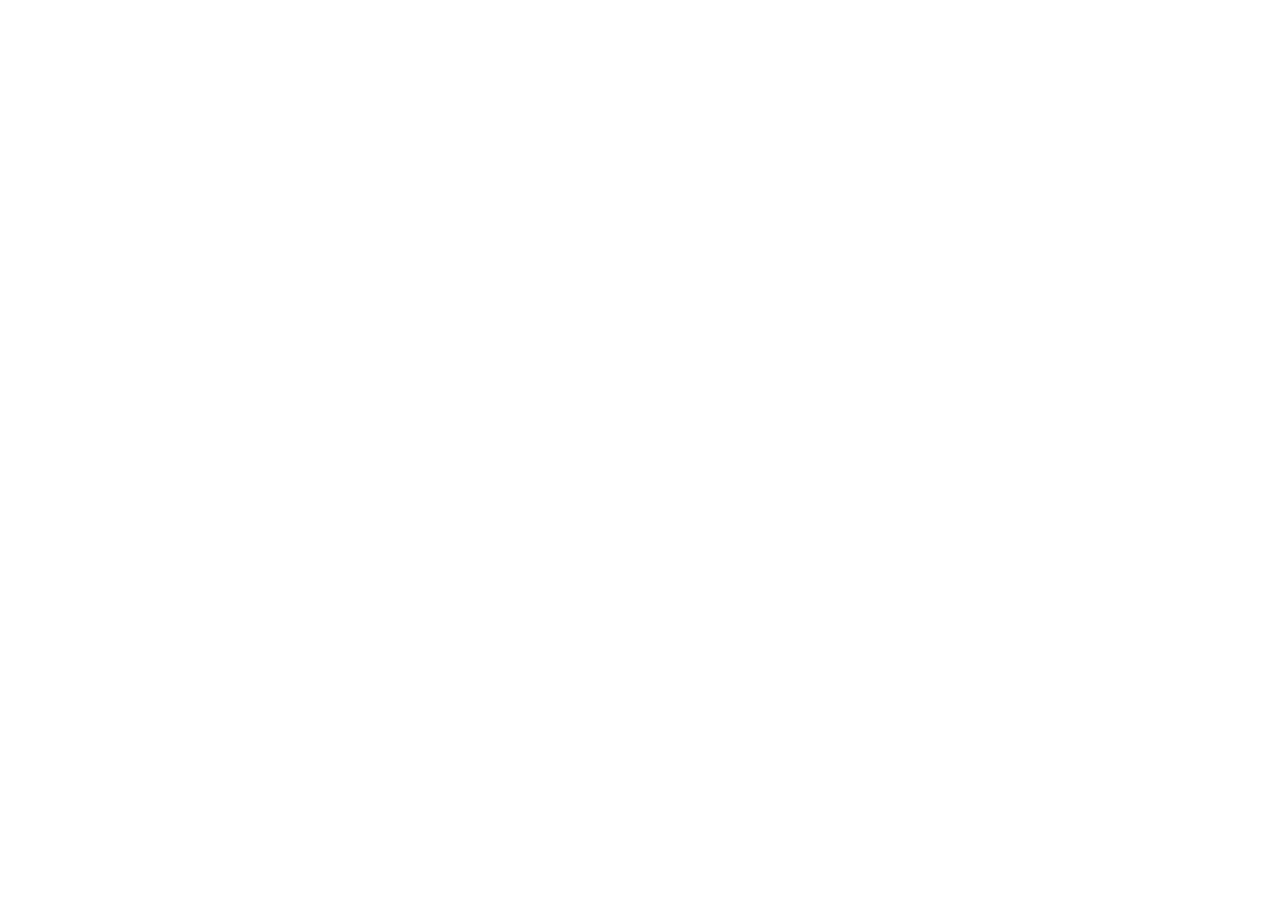
==== commit c58ac0ae: "上板" ====
--- a/index.html
+++ b/index.html
@@ -23,391 +23,10 @@
 
 <body class="">
     <div id="app">
-        <!-- <router-view></router-view> -->
-
-
-        <div class="border-bottom">
-            <nav class="container  container_text navbar navbar-expand-lg navbar-light">
-                <div class="container-fluid">
-                    <a class="navbar-brand " href="#"><img class="navbar_img"
-                            src="https://raw.githubusercontent.com/hexschool/2022-web-layout-training/a0deba953fc5322a513e717e7c24b25fa3d946f8/2024%20web-camp/logo.svg"></a>
-                    <button class="navbar-toggler navbar-light" type="button" data-bs-toggle="collapse"
-                        data-bs-target="#navbarCollapse" aria-controls="navbarCollapse" aria-expanded="false"
-                        aria-label="Toggle navigation">
-                        <span class="navbar-toggler-icon"></span>
-                    </button>
-                    <div class="collapse navbar-collapse" id="navbarCollapse">
-                        <ul class="navbar-nav resume-cover-nav-margin">
-                            <li class="nav-item ">
-                                <a href="#" class="nav-link " aria-current="page">
-                                    <span class="resume-cover-nav-li">首頁</span>
-                                    <span class="nav-hover-upperLeft-StopPage"></span>
-                                    <span class="nav-hover-upperRight-StopPage"></span>
-                                    <span class="nav-hover-lowerRight-StopPage"></span>
-                                    <span class="nav-hover-lowerLeft-StopPage"></span>
-                                </a>
-                            </li>
-                            <li class="nav-item">
-                                <a href="#/work" class="nav-link" aria-current="page">
-                                    <span class="resume-cover-nav-li">作品集</span>
-                                    <span class="nav-hover-upperLeft"></span>
-                                    <span class="nav-hover-upperRight"></span>
-                                    <span class="nav-hover-lowerRight"></span>
-                                    <span class="nav-hover-lowerLeft"></span>
-                                </a>
-                            </li>
-                            <li class="nav-item">
-                                <a href="#/serve" class="nav-link" aria-current="page">
-
-                                    <span class="resume-cover-nav-li">服務項目</span>
-                                    <span class="nav-hover-upperLeft"></span>
-                                    <span class="nav-hover-upperRight"></span>
-                                    <span class="nav-hover-lowerRight"></span>
-                                    <span class="nav-hover-lowerLeft"></span>
-                                </a>
-                            </li>
-                            <li class="nav-item">
-                                <a href="#blog" class="nav-link " aria-current="page">
-
-                                    <span class="resume-cover-nav-li">部落格</span>
-                                    <span class="nav-hover-upperLeft"></span>
-                                    <span class="nav-hover-upperRight"></span>
-                                    <span class="nav-hover-lowerRight"></span>
-                                    <span class="nav-hover-lowerLeft"></span>
-                                </a>
-                            </li>
-                            <li class="nav-item">
-                                <a href="#" class="nav-link " aria-current="page">
-                                    <span class="resume-cover-nav-li">聯絡我</span>
-                                    <span class="nav-hover-upperLeft"></span>
-                                    <span class="nav-hover-upperRight"></span>
-                                    <span class="nav-hover-lowerRight"></span>
-                                    <span class="nav-hover-lowerLeft"></span>
-                                </a>
-                            </li>
-                        </ul>
-                    </div>
-                </div>
-            </nav>
-        </div>
-
-        <div class="row featurette">
-            <div class="resume-aboutMe-col">
-                <h2 class="resume-about-title">Hi！我是 Noel</h2>
-                <span class="resume-about-content">具有 10 年經驗的 資深 UI 設計師 兼 前端工程師<br></span>
-                <span class="resume-about-content">技術雙修並行，熱衷於優化使用者的網頁體驗</span>
-                <span class="resume-about-remark">WEB DEVELOPMENT / BRANDING / UI / UX / APP DESIGN</span>
-                <div class="resume-about-icon-padding ">
-                    <a href=""><i class="bi bi-instagram resume-about-title-icon"></i></a>
-                    <a href=""><i class="bi bi-facebook resume-about-title-icon"></i></a>
-                    <a href=""><i class="bi bi-youtube resume-about-title-icon"></i></a>
-                </div>
-            </div>
-            <div class="resume-aboutMeImg-col">
-                <img src="https://firebasestorage.googleapis.com/v0/b/homework2-4f72e.appspot.com/o/hero-lg.png?alt=media&token=9f49926b-f44a-4ac8-8547-cb9cc4379510"
-                    class="img-fluid resume-about-Img">
-            </div>
-        </div>
+        <router-view></router-view>
 
 
 
-
-        <div class="introduction-of-works-blockDiv">
-            <img class="introduction-of-works-title-deco"
-                src="https://github.com/hexschool/2022-web-layout-training/blob/main/2024%20web-camp/title-deco-left-lg.png?raw=true">
-            <span class="introduction-of-works-BigTitle">作品介紹</span>
-            <img class="introduction-of-works-title-deco"
-                src="https://github.com/hexschool/2022-web-layout-training/blob/main/2024%20web-camp/title-deco-right-lg.png?raw=true">
-        </div>
-
-
-
-        <div class="introduction-of-works-interstellar-travel-background">
-            <div class="position-relative">
-                <div class="introduction-of-works-interstellar-travel-textBox">
-                    <div class="introduction-of-works-interstellar-travel-firstBox">
-                        <h2 class="introduction-of-works-interstellar-travel-title">星際旅行訂票平台</h2>
-                        <p class="introduction-of-works-interstellar-travel-content">悠遊宇宙的夢想，從這裡開始實現</p>
-                        <span class="introduction-of-works-interstellar-travel-hashTag">網頁設計</span>
-                        <span class="introduction-of-works-interstellar-travel-hashTag">響應式設計</span>
-                        <span class="introduction-of-works-interstellar-travel-hashTag">Bootstrap</span>
-                        <hr class="introduction-of-works-interstellar-travel-hr">
-                    </div>
-
-                    <div class="introduction-of-works-interstellar-travel-button-box">
-                        <a class="btn btn-dark introduction-of-works-interstellar-travel-button" href="" role="button">
-                            完整內容
-                            <i class="bi bi-arrow-right introduction-of-works-interstellar-travel-rightIcon"></i>
-                        </a>
-                    </div>
-                </div>
-            </div>
-        </div>
-
-
-
-
-        <div class="marketing introduction-of-works-interstellar-travel-sm">
-            <div class="row featurette">
-                <div class="col-md-7 order-md-2 text-center">
-                    <div class="introduction-of-works-interstellar-travel-firstBox">
-                        <h2 class="introduction-of-works-interstellar-travel-title">星際旅行訂票平台</h2>
-                        <p class="introduction-of-works-interstellar-travel-content">悠遊宇宙的夢想，從這裡開始實現</p>
-                        <span class="introduction-of-works-interstellar-travel-hashTag">網頁設計</span>
-                        <span class="introduction-of-works-interstellar-travel-hashTag">響應式設計</span>
-                        <span class="introduction-of-works-interstellar-travel-hashTag">Bootstrap</span>
-                    </div>
-                    <div class="introduction-of-works-interstellar-travel-button-box">
-                        <a class="btn btn-dark introduction-of-works-interstellar-travel-button" href="" role="button">
-                            完整內容
-                            <i class="bi bi-arrow-right introduction-of-works-interstellar-travel-rightIcon"></i>
-                        </a>
-                    </div>
-                </div>
-                <div class="col-md-5 order-md-1">
-                    <img src="https://firebasestorage.googleapis.com/v0/b/homework2-4f72e.appspot.com/o/%E6%98%9F%E9%9A%9B%E6%97%85%E8%A1%8C.png?alt=media&token=948984b9-6ad5-4eae-b040-bf487b9ed3b4"
-                        class="img-fluid " style="height:350px">
-                </div>
-            </div>
-        </div>
-
-
-
-        <div class="financial-management-Img">
-            <div class="position-relative">
-                <div class="financial-management-textBox">
-                    <div class="financial-management-firstBox">
-                        <h2 class="financial-management-title">理財APP</h2>
-                        <p class="financial-management-content">連動帳戶與行動支付，讓 AI 提供您最好的理財建議</p>
-                        <span class="financial-management-hashTag">APP設計</span>
-                        <span class="financial-management-hashTag">iOS</span>
-                        <span class="financial-management-hashTag">React</span>
-                        <hr class="financial-management-hr" />
-                    </div>
-                    <div class="financial-management-button-box">
-                        <a class="btn btn-dark financial-management-button" href=" " role="button">
-                            完整內容
-                            <i class="bi bi-arrow-right financial-management-rightIcon"></i>
-                        </a>
-                    </div>
-                </div>
-            </div>
-        </div>
-
-
-
-        <div class="marketing financial-management-Img-sm">
-            <div class="row featurette">
-                <div class="col-md-7 order-md-2 text-center">
-                    <div class="financial-management-firstBox">
-                        <h2 class="financial-management-title">理財APP</h2>
-                        <p class="financial-management-content">連動帳戶與行動支付，讓 AI 提供您最好的理財建議</p>
-                        <span class="financial-management-hashTag">APP設計</span>
-                        <span class="financial-management-hashTag">iOS</span>
-                        <span class="financial-management-hashTag">React</span>
-                    </div>
-                    <div class="financial-management-button-box">
-                        <a class="btn btn-dark financial-management-button" href=" " role="button">
-                            完整內容
-                            <i class="bi bi-arrow-right financial-management-rightIcon"></i>
-                        </a>
-                    </div>
-                </div>
-                <div class="col-md-5 order-md-1">
-                    <img src="https://firebasestorage.googleapis.com/v0/b/homework2-4f72e.appspot.com/o/%E7%90%86%E8%B2%A1app.png?alt=media&token=738031c8-1df3-4369-8a4d-fba3912abd86"
-                        class="img-fluid " style="height:350px">
-                </div>
-            </div>
-        </div>
-
-        <div class="medical-beauty-clinic-background">
-            <div class="position-relative">
-                <div class="medical-beauty-clinic-textBox">
-                    <div class="medical-beauty-clinic-firstBox">
-                        <h2 class="medical-beauty-clinic-title">醫美診所官網</h2>
-                        <p class="medical-beauty-clinic-content">永保青春的秘密，從粹究開始</p>
-                        <span class="medical-beauty-clinic-hashTag">網頁設計</span>
-                        <span class="medical-beauty-clinic-hashTag">響應式設計</span>
-                        <span class="medical-beauty-clinic-hashTag">ＷordPress</span>
-                    </div>
-                    <div class="medical-beauty-clinic-button-box">
-                        <a class="btn btn-dark medical-beauty-clinic-button" href="" role="button">
-                            完整內容
-                            <i class="bi bi-arrow-right medical-beauty-clinic-rightIcon"></i>
-                        </a>
-                    </div>
-                </div>
-            </div>
-        </div>
-
-
-
-
-
-        <div class="marketing medical-beauty-clinic-sm">
-            <div class="row featurette">
-                <div class="col-md-7 order-md-2 text-center">
-                    <div class="medical-beauty-clinic-firstBox">
-                        <h2 class="medical-beauty-clinic-title">醫美診所官網</h2>
-                        <p class="medical-beauty-clinic-content">永保青春的秘密，從粹究開始</p>
-                        <span class="medical-beauty-clinic-hashTag">網頁設計</span>
-                        <span class="medical-beauty-clinic-hashTag">響應式設計</span>
-                        <span class="medical-beauty-clinic-hashTag">ＷordPress</span>
-                    </div>
-                    <div class="medical-beauty-clinic-button-box">
-                        <a class="btn btn-dark medical-beauty-clinic-button" href="" role="button">
-                            完整內容
-                            <i class="bi bi-arrow-right medical-beauty-clinic-rightIcon"></i>
-                        </a>
-                    </div>
-                </div>
-                <div class="col-md-5 order-md-1">
-                    <img src="https://firebasestorage.googleapis.com/v0/b/homework2-4f72e.appspot.com/o/%E7%B2%B9%E7%A9%B6%E7%BE%8E%E5%AD%B8.png?alt=media&token=ee5ea9f1-6f78-480c-a72b-519c9eb9b66f"
-                        class="img-fluid " style="height:350px">
-                </div>
-            </div>
-        </div>
-
-
-        <div class="service-items-img">
-            <div class="introduction-of-works-blockDiv">
-                <img class="introduction-of-works-title-deco"
-                    src="https://github.com/hexschool/2022-web-layout-training/blob/main/2024%20web-camp/title-deco-left-lg.png?raw=true">
-                <span class="introduction-of-works-BigTitle">服務項目</span>
-                <img class="introduction-of-works-title-deco"
-                    src="https://github.com/hexschool/2022-web-layout-training/blob/main/2024%20web-camp/title-deco-right-lg.png?raw=true">
-            </div>
-
-            <div class="container">
-                <div class="row row-cols-1 g-3  justify-content-center  ">
-                    <div class="border bg-dark service-items-box ">
-                        <img
-                            src="https://raw.githubusercontent.com/hexschool/2022-web-layout-training/a0deba953fc5322a513e717e7c24b25fa3d946f8/2024%20web-camp/price-item-visual.svg">
-                        平面設計
-                    </div>
-                    <div class="border bg-dark service-items-box">
-                        <img
-                            src="https://raw.githubusercontent.com/hexschool/2022-web-layout-training/a0deba953fc5322a513e717e7c24b25fa3d946f8/2024%20web-camp/price-item-ui.svg">
-                        UI 設計
-                    </div>
-                    <div class="border bg-dark service-items-box">
-                        <img
-                            src="https://raw.githubusercontent.com/hexschool/2022-web-layout-training/a0deba953fc5322a513e717e7c24b25fa3d946f8/2024%20web-camp/service-item-html%26css.svg">
-                        切版服務
-                    </div>
-                    <div class="border bg-dark service-items-box">
-                        <img
-                            src="https://raw.githubusercontent.com/hexschool/2022-web-layout-training/a0deba953fc5322a513e717e7c24b25fa3d946f8/2024%20web-camp/price-item-front-end.svg">
-                        前端開發
-                    </div>
-                </div>
-            </div>
-            <h1 class="service-items-title">想要合作或瞭解更多？</h1>
-            <div class="service-items-button-box">
-                <a class="btn btn-dark service-items-button" href="" role="button">
-                    詳細內容與合作流程
-                    <i class="bi bi-arrow-right service-items-rightIcon"></i>
-                </a>
-            </div>
-        </div>
-
-
-
-        <div class="introduction-of-works-blockDiv">
-            <img class="introduction-of-works-title-deco"
-                src="https://github.com/hexschool/2022-web-layout-training/blob/main/2024%20web-camp/title-deco-left-lg.png?raw=true">
-            <span class="introduction-of-works-BigTitle">精選文章</span>
-            <img class="introduction-of-works-title-deco"
-                src="https://github.com/hexschool/2022-web-layout-training/blob/main/2024%20web-camp/title-deco-right-lg.png?raw=true">
-        </div>
-
-        <div class="album py-5  ">
-            <div class="container">
-                <div class="row row-cols-1 row-cols-sm-2 row-cols-md-3  ">
-                    <div class="col">
-                        <div class="card">
-                            <img class="featured-articlescard-img-top"
-                                src="https://github.com/hexschool/2022-web-layout-training/blob/main/2024%20web-camp/article-image1.png?raw=true">
-                            <div class="card-body">
-                                <span class="featured-articlescard-img-content"><a href="">Vision Pro 登場！Vision Pro
-                                        UI/UX 設計重點大公開
-                                        (上)</a></span>
-                                <div class="featured-articlescard-img-hashtag-box">
-                                    <span class="featured-articlescard-img-hashtag">UI/UX 新知</span>
-                                    <span class="featured-articlescard-img-time ">2024/02/10</span>
-                                </div>
-                            </div>
-                        </div>
-                    </div>
-                    <div class="col">
-                        <div class="card">
-                            <img class="featured-articlescard-img-top"
-                                src="https://github.com/hexschool/2022-web-layout-training/blob/main/2024%20web-camp/article-image2.png?raw=true">
-                            <div class="card-body">
-                                <span class="featured-articlescard-img-content"><a href="">給設計師和工程師的 Figma-Dev Mode
-                                        開發模式使用指南 (下)</a></span>
-                                <div class="featured-articlescard-img-hashtag-box">
-                                    <span class="featured-articlescard-img-hashtag">UI/UX 新知</span>
-                                    <span class="featured-articlescard-img-time ">2023/11/20</span>
-                                </div>
-                            </div>
-                        </div>
-                    </div>
-                    <div class="col">
-                        <div class="card">
-                            <img class="featured-articlescard-img-top"
-                                src="https://github.com/hexschool/2022-web-layout-training/blob/main/2024%20web-camp/article-image3.png?raw=true">
-                            <div class="card-body">
-                                <span class="featured-articlescard-img-content"><a href="">給設計師和工程師的 Figma-Dev Mode
-                                        開發模式使用指南 (上) </a></span>
-                                <div class="featured-articlescard-img-hashtag-box">
-                                    <span class="featured-articlescard-img-hashtag">UI/UX 新知</span>
-                                    <span class="featured-articlescard-img-time ">2023/10/18</span>
-                                </div>
-                            </div>
-                        </div>
-                    </div>
-                </div>
-            </div>
-        </div>
-
-
-
-
-        <!-- <div class="anypage-footer-img" id="callme">
-            <div class="container">
-                <footer class="anypage-footer">
-                    <div class="anypage-footer-box1">
-                        <img class="anypage-footer-box-Noel"
-                            src="https://raw.githubusercontent.com/hexschool/2022-web-layout-training/a0deba953fc5322a513e717e7c24b25fa3d946f8/2024%20web-camp/logo.svg">
-                        <span class="anypage-footer-box-content">若有數位產品設計和開發相關問題</span>
-                        <span class="anypage-footer-box-content">歡迎填寫表單，或直接與我聯絡！</span>
-                        <span class="anypage-footer-box-gmail">service@hexschool.com</span>
-                    </div>
-                    <div class="anypage-footer-box2">
-                        <a class="text-muted" href="">
-                            <button type="button" class="btn btn-outline-dark anypage-footer-box-Button active"><img
-                                    src="https://raw.githubusercontent.com/hexschool/2022-web-layout-training/a0deba953fc5322a513e717e7c24b25fa3d946f8/2024%20web-camp/list.svg">填寫表單
-                            </button>
-                        </a>
-
-                        <a class="text-muted" href="">
-                            <button type="button" class="btn btn-outline-dark anypage-footer-box-Button"><img
-                                    src="https://raw.githubusercontent.com/hexschool/2022-web-layout-training/a0deba953fc5322a513e717e7c24b25fa3d946f8/2024%20web-camp/instagram.svg">hexschool_demo
-                            </button>
-                        </a>
-
-                        <a class="text-muted" href="">
-                            <button type="button" class="btn btn-outline-dark anypage-footer-box-Button">
-                                <img
-                                    src="https://raw.githubusercontent.com/hexschool/2022-web-layout-training/a0deba953fc5322a513e717e7c24b25fa3d946f8/2024%20web-camp/facebook.svg">hexschoolTW
-                            </button>
-                        </a>
-
-                    </div>
-                </footer>
-            </div>
-        </div> -->
 
 
 
